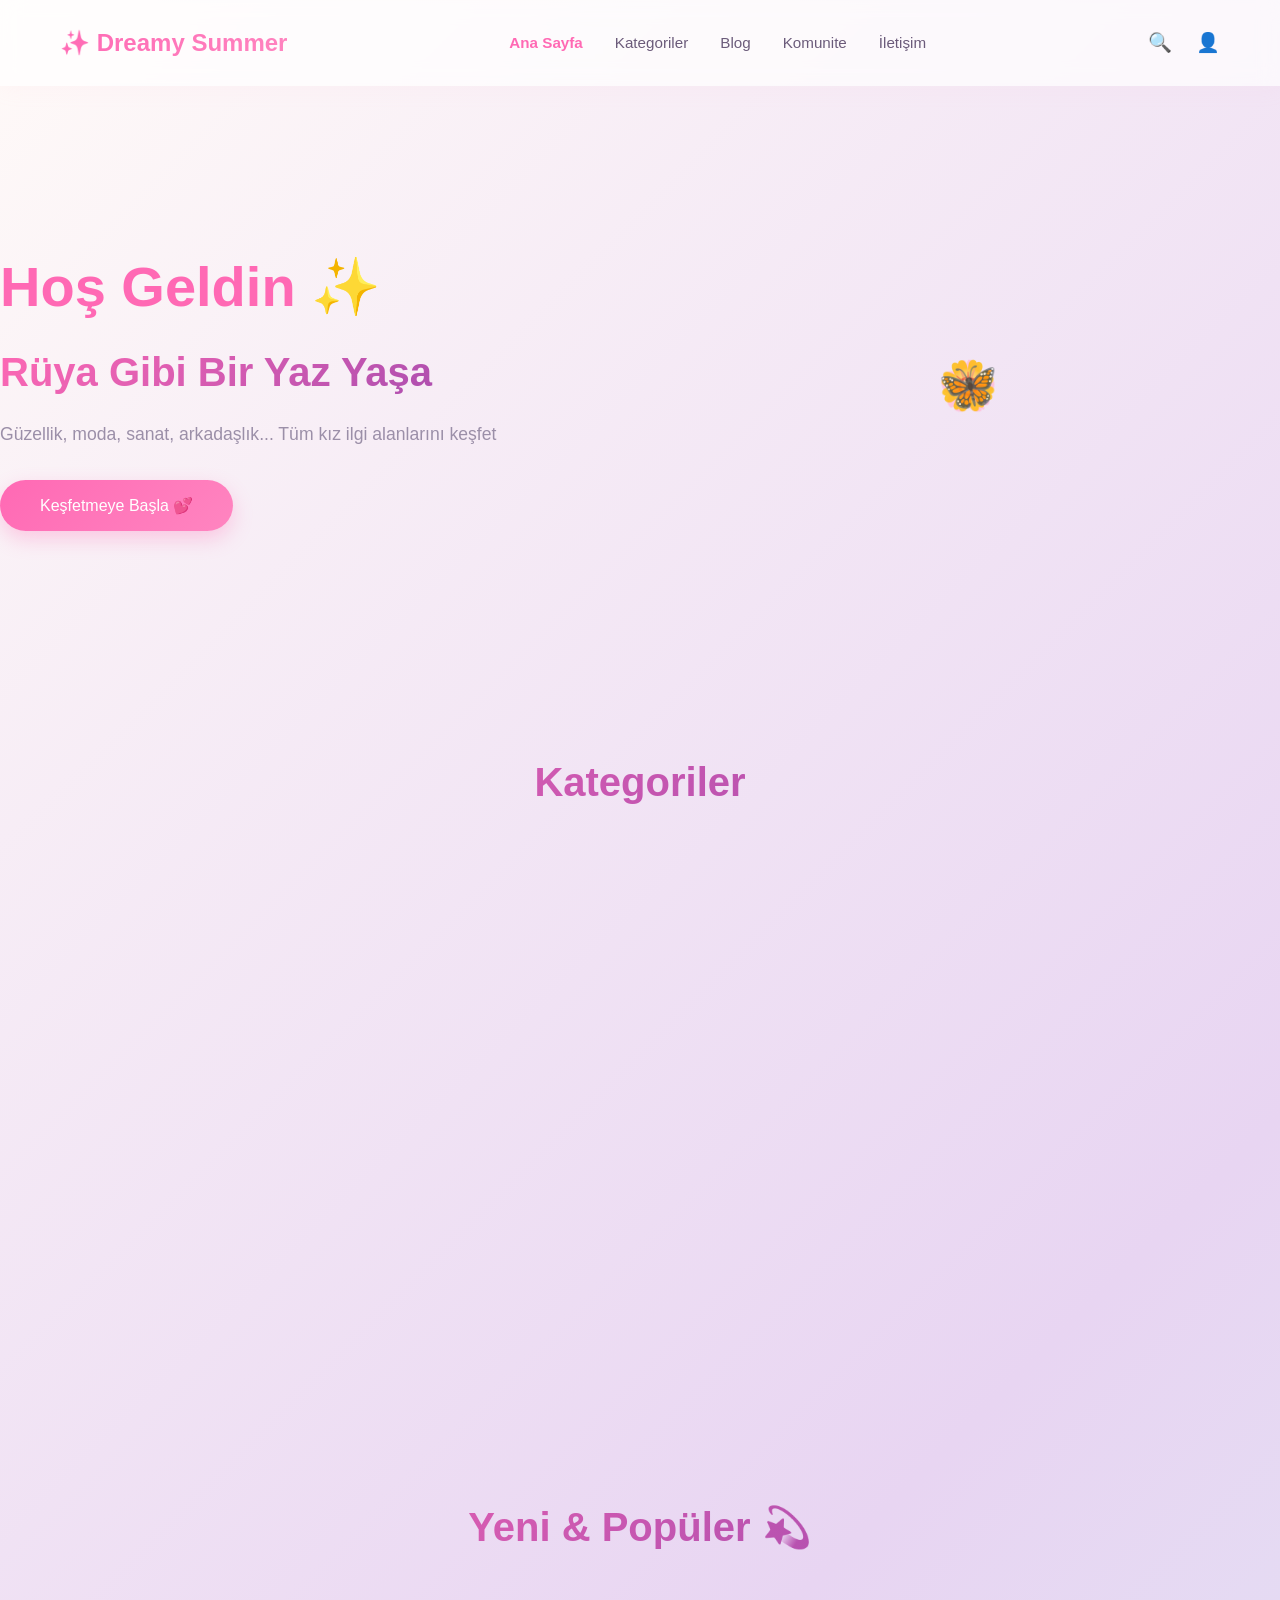
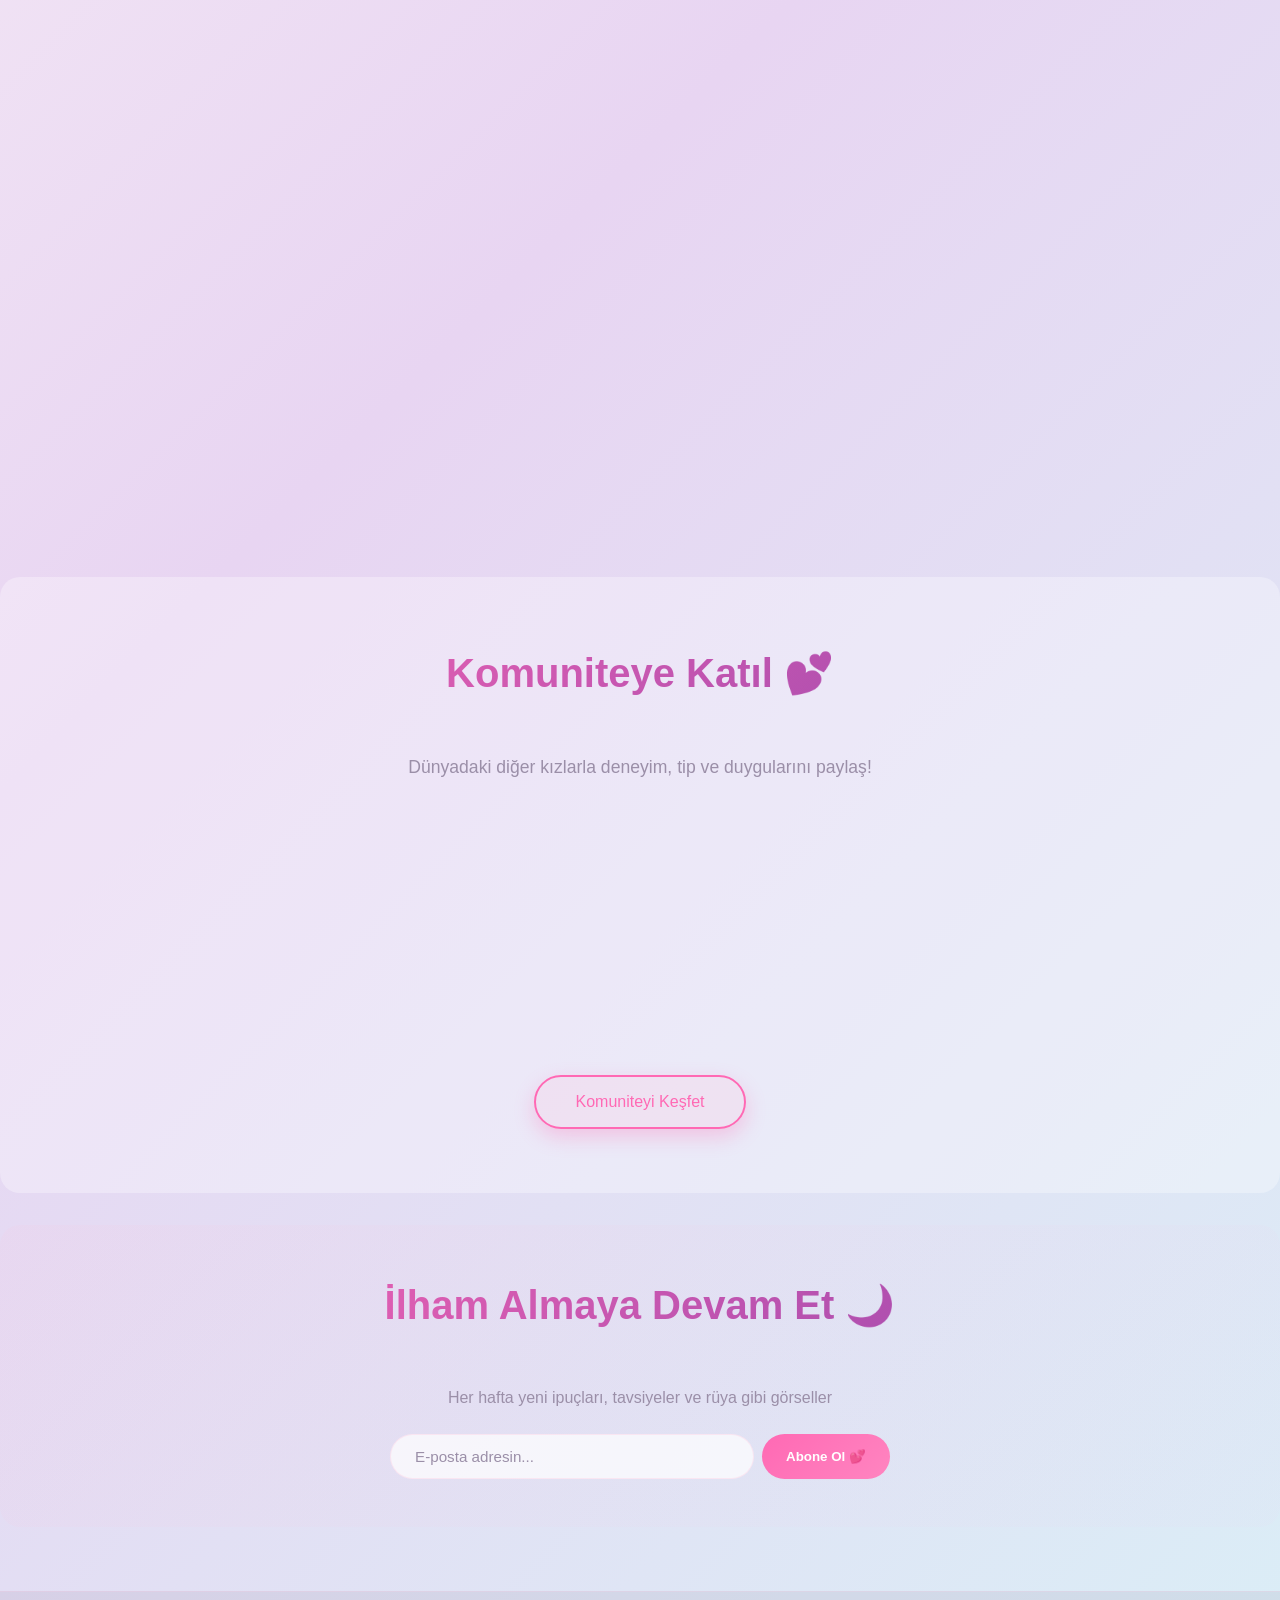
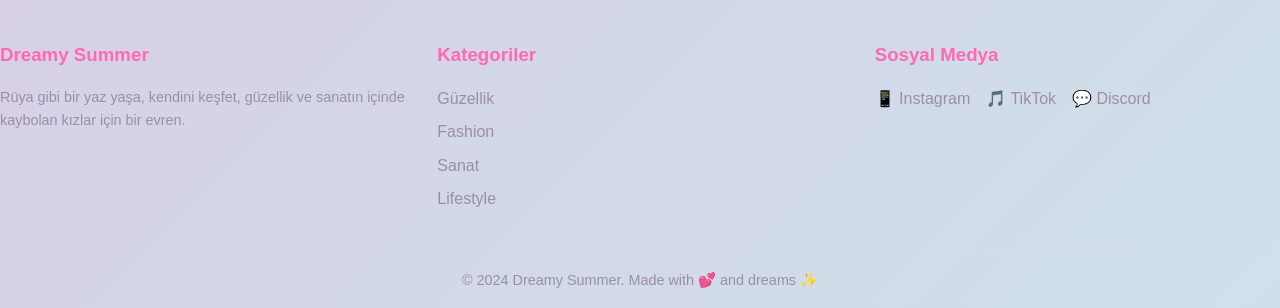
==== index.html @ d78baa51 "🌸 Initial commit: Dreamy Summer - Soft Girl Website" ====
<!DOCTYPE html>
<html lang="tr">
<head>
    <meta charset="UTF-8">
    <meta name="viewport" content="width=device-width, initial-scale=1.0">
    <title>Dreamy Summer - Kız Kulübü</title>
    <link rel="stylesheet" href="style.css">
</head>
<body>
    <!-- Navigation -->
    <nav class="navbar">
        <div class="container">
            <div class="logo">✨ Dreamy Summer</div>
            <ul class="nav-links">
                <li><a href="#home">Ana Sayfa</a></li>
                <li><a href="#categories">Kategoriler</a></li>
                <li><a href="#blog">Blog</a></li>
                <li><a href="#community">Komunite</a></li>
                <li><a href="#contact">İletişim</a></li>
            </ul>
            <div class="nav-icons">
                <span class="search-icon">🔍</span>
                <span class="user-icon">👤</span>
            </div>
        </div>
    </nav>

    <!-- Hero Section -->
    <section id="home" class="hero">
        <div class="hero-content">
            <h1>Hoş Geldin ✨</h1>
            <h2>Rüya Gibi Bir Yaz Yaşa</h2>
            <p>Güzellik, moda, sanat, arkadaşlık... Tüm kız ilgi alanlarını keşfet</p>
            <button class="cta-button">Keşfetmeye Başla 💕</button>
        </div>
        <div class="hero-image">
            <div class="floating-element">🌸</div>
            <div class="floating-element" style="animation-delay: 2s;">🌼</div>
            <div class="floating-element" style="animation-delay: 4s;">🦋</div>
        </div>
    </section>

    <!-- Categories Section -->
    <section id="categories" class="categories">
        <h2>Kategoriler</h2>
        <div class="category-grid">
            <div class="category-card">
                <div class="category-icon">💄</div>
                <h3>Güzellik & Bakım</h3>
                <p>Cilt bakımı, makyaj tipleri & güzellik sırları</p>
            </div>
            <div class="category-card">
                <div class="category-icon">👗</div>
                <h3>Fashion & Stil</h3>
                <p>Yaz modası, kombinler & stil ipuçları</p>
            </div>
            <div class="category-card">
                <div class="category-icon">🎨</div>
                <h3>Sanat & Hobi</h3>
                <p>DIY, resim, müzik & yaratıcı projeler</p>
            </div>
            <div class="category-card">
                <div class="category-icon">📚</div>
                <h3>Lifestyle</h3>
                <p>Yaşam tarzı, meditasyon & wellness</p>
            </div>
            <div class="category-card">
                <div class="category-icon">💝</div>
                <h3>Arkadaşlık</h3>
                <p>Dostluk, ilişkiler & duygular</p>
            </div>
            <div class="category-card">
                <div class="category-icon">🍰</div>
                <h3>Mutfak</h3>
                <p>Kolay tarifler & yaz içecekleri</p>
            </div>
        </div>
    </section>

    <!-- Featured Posts Section -->
    <section id="blog" class="featured-posts">
        <h2>Yeni & Popüler 💫</h2>
        <div class="posts-grid">
            <article class="post-card">
                <div class="post-image" style="background: linear-gradient(135deg, #ffd1e8 0%, #c084fc 100%);"></div>
                <div class="post-content">
                    <span class="category-tag">Güzellik</span>
                    <h3>Yaz Cilt Bakımı: 5 Adımda Parlak Cilt</h3>
                    <p>Sıcak yaylarda ciltini koruyabilmek için neler yapmalısın? İşte harika ipuçları...</p>
                    <a href="#" class="read-more">Oku →</a>
                </div>
            </article>

            <article class="post-card">
                <div class="post-image" style="background: linear-gradient(135deg, #a8edea 0%, #fed6e3 100%);"></div>
                <div class="post-content">
                    <span class="category-tag">Fashion</span>
                    <h3>Yaz Gardıropunun Temel Parçaları</h3>
                    <p>Her kızın yazında olması gereken kıyafetler ve kombinleri...</p>
                    <a href="#" class="read-more">Oku →</a>
                </div>
            </article>

            <article class="post-card">
                <div class="post-image" style="background: linear-gradient(135deg, #ffecd2 0%, #fcb69f 100%);"></div>
                <div class="post-content">
                    <span class="category-tag">Arkadaşlık</span>
                    <h3>Yaz Tatilinde En İyi Anılar Nasıl Yaratılır?</h3>
                    <p>Arkadaşlarınla unutulmaz anılar birlikte yaratmanın yolları...</p>
                    <a href="#" class="read-more">Oku →</a>
                </div>
            </article>

            <article class="post-card">
                <div class="post-image" style="background: linear-gradient(135deg, #d5aaff 0%, #b19cd9 100%);"></div>
                <div class="post-content">
                    <span class="category-tag">Mutfak</span>
                    <h3>3 Dakikada Hazırlanan Yaz İçecekleri</h3>
                    <p>Serinletici ve leziz içecek tarifleri arkadaşlarınla paylaşmak için...</p>
                    <a href="#" class="read-more">Oku →</a>
                </div>
            </article>
        </div>
    </section>

    <!-- Community Section -->
    <section id="community" class="community">
        <div class="community-content">
            <h2>Komuniteye Katıl 💕</h2>
            <p>Dünyadaki diğer kızlarla deneyim, tip ve duygularını paylaş!</p>
            <div class="community-features">
                <div class="feature">
                    <span class="feature-icon">💬</span>
                    <h3>Tartışmalar</h3>
                    <p>Fikirlerini diğer kızlarla paylaş</p>
                </div>
                <div class="feature">
                    <span class="feature-icon">📸</span>
                    <h3>Fotoğraf Paylaş</h3>
                    <p>En güzel anlarını paylaş</p>
                </div>
                <div class="feature">
                    <span class="feature-icon">⭐</span>
                    <h3>Ilham Al</h3>
                    <p>Başkalarından ilham al</p>
                </div>
            </div>
            <button class="cta-button secondary">Komuniteyi Keşfet</button>
        </div>
    </section>

    <!-- Newsletter Section -->
    <section class="newsletter">
        <h2>İlham Almaya Devam Et 🌙</h2>
        <p>Her hafta yeni ipuçları, tavsiyeler ve rüya gibi görseller</p>
        <form class="newsletter-form">
            <input type="email" placeholder="E-posta adresin..." required>
            <button type="submit" class="submit-btn">Abone Ol 💕</button>
        </form>
    </section>

    <!-- Footer -->
    <footer class="footer">
        <div class="footer-content">
            <div class="footer-section">
                <h3>Dreamy Summer</h3>
                <p>Rüya gibi bir yaz yaşa, kendini keşfet, güzellik ve sanatın içinde kaybolan kızlar için bir evren.</p>
            </div>
            <div class="footer-section">
                <h3>Kategoriler</h3>
                <ul>
                    <li><a href="#">Güzellik</a></li>
                    <li><a href="#">Fashion</a></li>
                    <li><a href="#">Sanat</a></li>
                    <li><a href="#">Lifestyle</a></li>
                </ul>
            </div>
            <div class="footer-section">
                <h3>Sosyal Medya</h3>
                <div class="social-links">
                    <a href="#">📱 Instagram</a>
                    <a href="#">🎵 TikTok</a>
                    <a href="#">💬 Discord</a>
                </div>
            </div>
        </div>
        <div class="footer-bottom">
            <p>© 2024 Dreamy Summer. Made with 💕 and dreams ✨</p>
        </div>
    </footer>

    <script src="script.js"></script>
</body>
</html>
---- style.css ----
* {
    margin: 0;
    padding: 0;
    box-sizing: border-box;
}

:root {
    /* Naif Soft Girl Color Palette */
    --primary-pink: #ffc0d9;
    --dusty-pink: #f5d5e8;
    --lavender: #e8d5f2;
    --baby-blue: #d9f0f7;
    --cream: #fffaf8;
    --peach: #f5e6d3;
    --mint: #e8f5f0;
    --lilac: #ede8f5;
    --text-dark: #6b5b7a;
    --text-light: #9b8fa8;
    --accent: #ff69b4;
}

body {
    font-family: 'Segoe UI', Tahoma, Geneva, Verdana, sans-serif;
    background: linear-gradient(135deg, var(--cream) 0%, var(--lavender) 50%, var(--baby-blue) 100%);
    color: var(--text-dark);
    line-height: 1.6;
    min-height: 100vh;
}

.container {
    max-width: 1200px;
    margin: 0 auto;
    padding: 0 20px;
}

/* Navigation */
.navbar {
    background: rgba(255, 255, 255, 0.7);
    backdrop-filter: blur(10px);
    padding: 1.5rem 0;
    position: sticky;
    top: 0;
    z-index: 100;
    box-shadow: 0 2px 20px rgba(255, 192, 217, 0.1);
}

.navbar .container {
    display: flex;
    justify-content: space-between;
    align-items: center;
}

.logo {
    font-size: 1.5rem;
    font-weight: bold;
    background: linear-gradient(135deg, var(--accent) 0%, #ff85c0 100%);
    -webkit-background-clip: text;
    -webkit-text-fill-color: transparent;
    background-clip: text;
}

.nav-links {
    display: flex;
    list-style: none;
    gap: 2rem;
}

.nav-links a {
    color: var(--text-dark);
    text-decoration: none;
    font-size: 0.95rem;
    transition: all 0.3s ease;
    position: relative;
}

.nav-links a:hover {
    color: var(--accent);
}

.nav-links a::after {
    content: '';
    position: absolute;
    bottom: -5px;
    left: 0;
    width: 0;
    height: 2px;
    background: var(--accent);
    transition: width 0.3s ease;
}

.nav-links a:hover::after {
    width: 100%;
}

.nav-icons {
    display: flex;
    gap: 1.5rem;
    font-size: 1.2rem;
    cursor: pointer;
}

.nav-icons span {
    transition: transform 0.3s ease;
}

.nav-icons span:hover {
    transform: scale(1.2);
}

/* Hero Section */
.hero {
    display: grid;
    grid-template-columns: 1fr 1fr;
    align-items: center;
    gap: 2rem;
    padding: 4rem 0;
    min-height: 600px;
}

.hero-content h1 {
    font-size: 3.5rem;
    color: var(--accent);
    margin-bottom: 0.5rem;
    animation: fadeInDown 1s ease;
}

.hero-content h2 {
    font-size: 2.5rem;
    background: linear-gradient(135deg, var(--accent) 0%, #8e44ad 100%);
    -webkit-background-clip: text;
    -webkit-text-fill-color: transparent;
    background-clip: text;
    margin-bottom: 1rem;
    animation: fadeInUp 1s ease 0.2s both;
}

.hero-content p {
    font-size: 1.1rem;
    color: var(--text-light);
    margin-bottom: 2rem;
    animation: fadeInUp 1s ease 0.4s both;
}

.cta-button {
    background: linear-gradient(135deg, var(--accent) 0%, #ff85c0 100%);
    color: white;
    border: none;
    padding: 1rem 2.5rem;
    border-radius: 50px;
    font-size: 1rem;
    cursor: pointer;
    transition: all 0.3s ease;
    box-shadow: 0 8px 20px rgba(255, 105, 180, 0.3);
    animation: fadeInUp 1s ease 0.6s both;
}

.cta-button:hover {
    transform: translateY(-3px);
    box-shadow: 0 12px 30px rgba(255, 105, 180, 0.4);
}

.cta-button.secondary {
    background: rgba(255, 192, 217, 0.2);
    color: var(--accent);
    border: 2px solid var(--accent);
}

.cta-button.secondary:hover {
    background: rgba(255, 192, 217, 0.3);
}

.hero-image {
    position: relative;
    height: 400px;
    display: flex;
    align-items: center;
    justify-content: center;
}

.floating-element {
    position: absolute;
    font-size: 3rem;
    animation: float 6s ease-in-out infinite;
    opacity: 0.8;
}

@keyframes float {
    0%, 100% {
        transform: translateY(0px) rotate(0deg);
    }
    50% {
        transform: translateY(-30px) rotate(10deg);
    }
}

/* Categories Section */
.categories {
    padding: 4rem 0;
}

.categories h2,
.featured-posts h2,
.community h2,
.newsletter h2 {
    font-size: 2.5rem;
    text-align: center;
    margin-bottom: 3rem;
    background: linear-gradient(135deg, var(--accent) 0%, #8e44ad 100%);
    -webkit-background-clip: text;
    -webkit-text-fill-color: transparent;
    background-clip: text;
}

.category-grid {
    display: grid;
    grid-template-columns: repeat(auto-fit, minmax(280px, 1fr));
    gap: 2rem;
}

.category-card {
    background: rgba(255, 255, 255, 0.5);
    backdrop-filter: blur(10px);
    padding: 2rem;
    border-radius: 20px;
    text-align: center;
    transition: all 0.3s ease;
    border: 1px solid rgba(255, 192, 217, 0.3);
    cursor: pointer;
}

.category-card:hover {
    transform: translateY(-10px);
    background: rgba(255, 255, 255, 0.8);
    box-shadow: 0 10px 30px rgba(255, 105, 180, 0.15);
}

.category-icon {
    font-size: 3rem;
    margin-bottom: 1rem;
    display: inline-block;
    transition: transform 0.3s ease;
}

.category-card:hover .category-icon {
    transform: scale(1.2) rotate(10deg);
}

.category-card h3 {
    font-size: 1.3rem;
    margin-bottom: 0.5rem;
    color: var(--accent);
}

.category-card p {
    color: var(--text-light);
    font-size: 0.95rem;
}

/* Featured Posts Section */
.featured-posts {
    padding: 4rem 0;
}

.posts-grid {
    display: grid;
    grid-template-columns: repeat(auto-fit, minmax(280px, 1fr));
    gap: 2rem;
}

.post-card {
    background: rgba(255, 255, 255, 0.4);
    backdrop-filter: blur(10px);
    border-radius: 15px;
    overflow: hidden;
    transition: all 0.3s ease;
    border: 1px solid rgba(255, 192, 217, 0.2);
}

.post-card:hover {
    transform: translateY(-8px);
    box-shadow: 0 15px 40px rgba(255, 105, 180, 0.2);
}

.post-image {
    height: 200px;
    background: linear-gradient(135deg, var(--dusty-pink) 0%, var(--lavender) 100%);
}

.post-content {
    padding: 1.5rem;
}

.category-tag {
    display: inline-block;
    background: rgba(255, 192, 217, 0.3);
    color: var(--accent);
    padding: 0.3rem 0.8rem;
    border-radius: 20px;
    font-size: 0.8rem;
    margin-bottom: 0.8rem;
}

.post-card h3 {
    font-size: 1.2rem;
    margin-bottom: 0.8rem;
    color: var(--text-dark);
    line-height: 1.4;
}

.post-card p {
    color: var(--text-light);
    font-size: 0.95rem;
    margin-bottom: 1rem;
}

.read-more {
    color: var(--accent);
    text-decoration: none;
    font-weight: 600;
    transition: all 0.3s ease;
}

.read-more:hover {
    gap: 0.5rem;
}

/* Community Section */
.community {
    padding: 4rem 0;
    background: rgba(255, 255, 255, 0.3);
    border-radius: 20px;
    margin: 2rem 0;
}

.community-content {
    text-align: center;
}

.community-content p {
    font-size: 1.1rem;
    color: var(--text-light);
    margin-bottom: 2.5rem;
}

.community-features {
    display: grid;
    grid-template-columns: repeat(auto-fit, minmax(200px, 1fr));
    gap: 2rem;
    margin-bottom: 2rem;
}

.feature {
    padding: 1.5rem;
    background: rgba(255, 255, 255, 0.5);
    border-radius: 15px;
    transition: all 0.3s ease;
}

.feature:hover {
    background: rgba(255, 192, 217, 0.2);
    transform: scale(1.05);
}

.feature-icon {
    font-size: 2.5rem;
    display: block;
    margin-bottom: 0.5rem;
}

.feature h3 {
    color: var(--accent);
    margin-bottom: 0.5rem;
}

.feature p {
    color: var(--text-light);
    font-size: 0.9rem;
}

/* Newsletter Section */
.newsletter {
    padding: 3rem 0;
    text-align: center;
    background: linear-gradient(135deg, rgba(255, 192, 217, 0.1) 0%, rgba(232, 213, 242, 0.1) 100%);
    border-radius: 20px;
    margin: 2rem 0;
}

.newsletter p {
    color: var(--text-light);
    margin-bottom: 1.5rem;
}

.newsletter-form {
    display: flex;
    gap: 0.5rem;
    max-width: 500px;
    margin: 0 auto;
    flex-wrap: wrap;
    justify-content: center;
}

.newsletter-form input {
    flex: 1;
    min-width: 200px;
    padding: 0.8rem 1.5rem;
    border: 1px solid rgba(255, 192, 217, 0.3);
    border-radius: 30px;
    background: rgba(255, 255, 255, 0.7);
    color: var(--text-dark);
    font-size: 0.95rem;
}

.newsletter-form input::placeholder {
    color: var(--text-light);
}

.submit-btn {
    padding: 0.8rem 1.5rem;
    background: linear-gradient(135deg, var(--accent) 0%, #ff85c0 100%);
    color: white;
    border: none;
    border-radius: 30px;
    cursor: pointer;
    font-weight: 600;
    transition: all 0.3s ease;
}

.submit-btn:hover {
    transform: scale(1.05);
}

/* Footer */
.footer {
    background: rgba(107, 91, 122, 0.1);
    padding: 3rem 0 1rem;
    margin-top: 4rem;
    border-top: 1px solid rgba(255, 192, 217, 0.2);
}

.footer-content {
    display: grid;
    grid-template-columns: repeat(auto-fit, minmax(250px, 1fr));
    gap: 2rem;
    margin-bottom: 2rem;
}

.footer-section h3 {
    color: var(--accent);
    margin-bottom: 1rem;
}

.footer-section p {
    color: var(--text-light);
    font-size: 0.9rem;
}

.footer-section ul {
    list-style: none;
}

.footer-section ul li {
    margin-bottom: 0.5rem;
}

.footer-section ul a,
.social-links a {
    color: var(--text-light);
    text-decoration: none;
    transition: color 0.3s ease;
}

.footer-section ul a:hover,
.social-links a:hover {
    color: var(--accent);
}

.social-links {
    display: flex;
    gap: 1rem;
    flex-wrap: wrap;
}

.footer-bottom {
    text-align: center;
    padding-top: 1rem;
    border-top: 1px solid rgba(255, 192, 217, 0.1);
    color: var(--text-light);
    font-size: 0.9rem;
}

/* Animations */
@keyframes fadeInDown {
    from {
        opacity: 0;
        transform: translateY(-30px);
    }
    to {
        opacity: 1;
        transform: translateY(0);
    }
}

@keyframes fadeInUp {
    from {
        opacity: 0;
        transform: translateY(30px);
    }
    to {
        opacity: 1;
        transform: translateY(0);
    }
}

/* Responsive */
@media (max-width: 768px) {
    .hero {
        grid-template-columns: 1fr;
        padding: 2rem 0;
        min-height: auto;
    }

    .hero-content h1 {
        font-size: 2.5rem;
    }

    .hero-content h2 {
        font-size: 1.8rem;
    }

    .nav-links {
        display: none;
    }

    .categories h2,
    .featured-posts h2,
    .community h2,
    .newsletter h2 {
        font-size: 2rem;
    }

    .category-grid,
    .posts-grid {
        grid-template-columns: 1fr;
    }

    .newsletter-form {
        flex-direction: column;
    }

    .newsletter-form input,
    .submit-btn {
        width: 100%;
    }
}
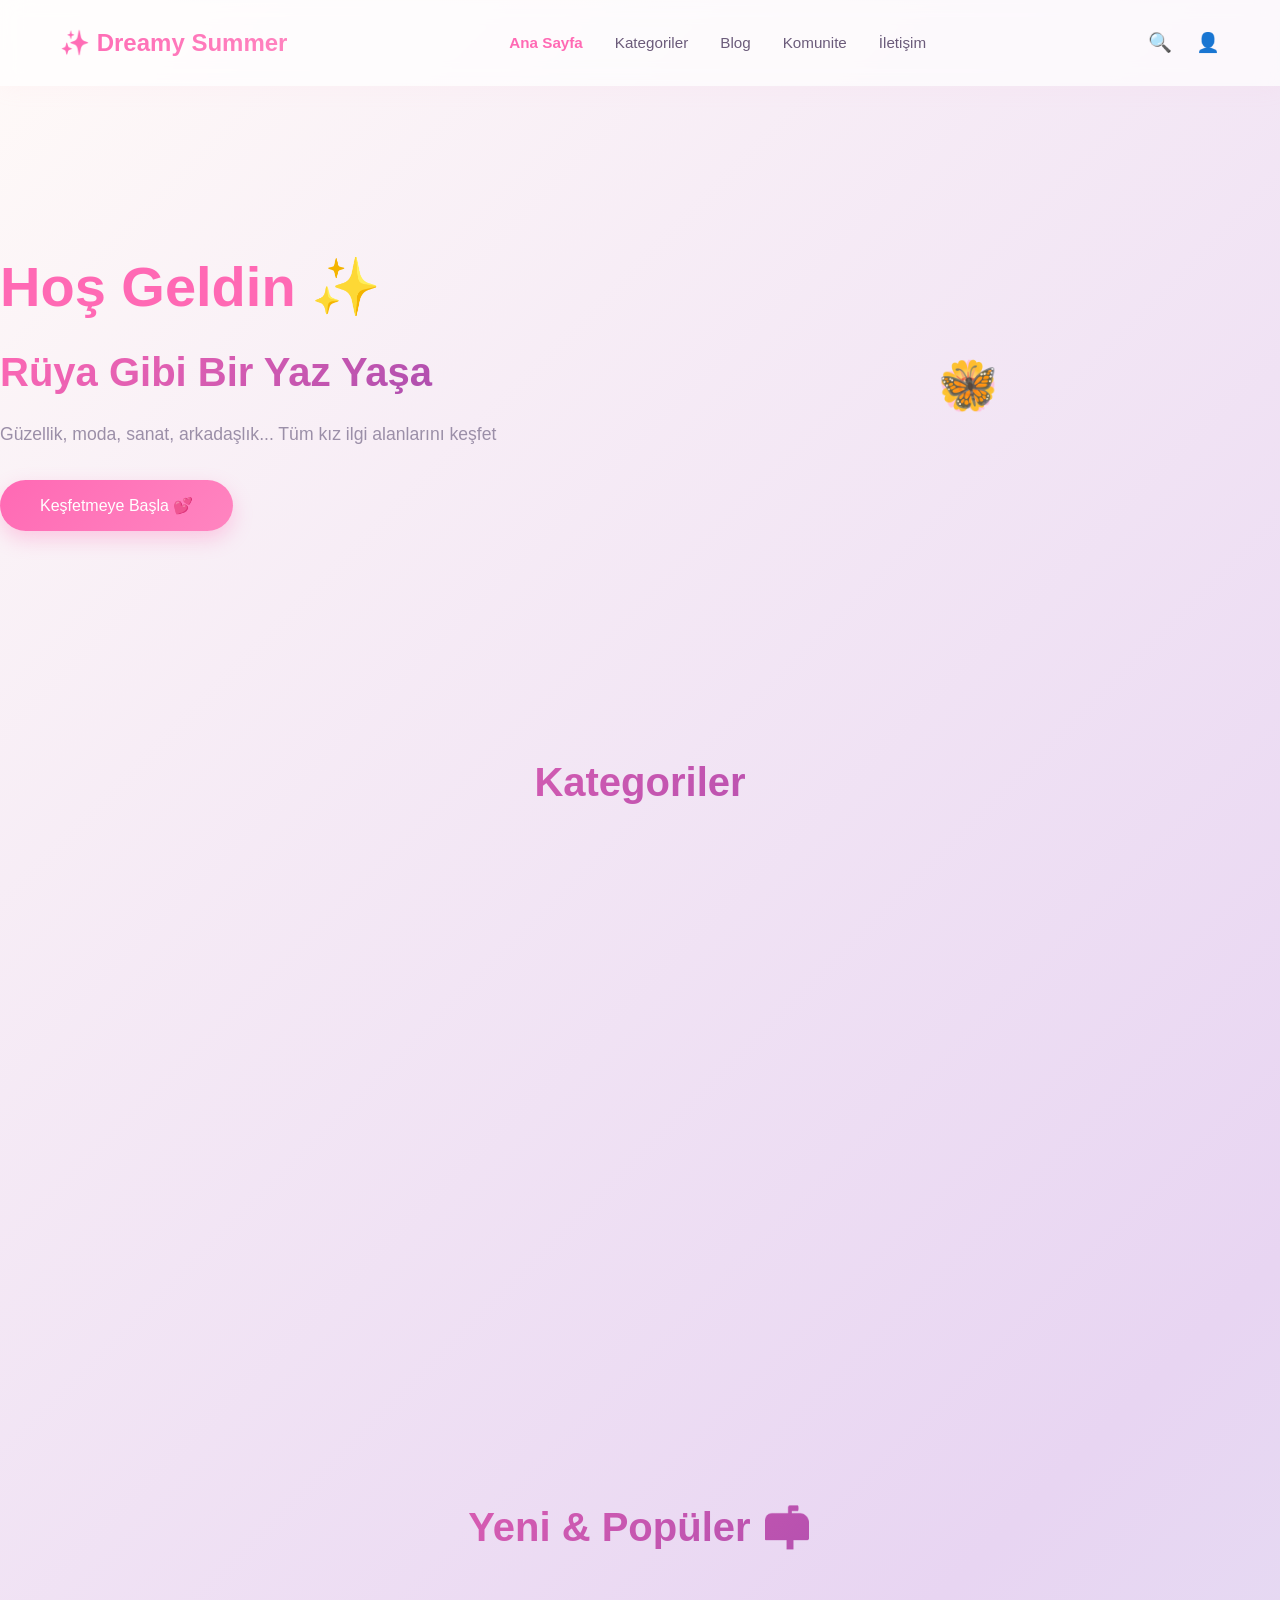
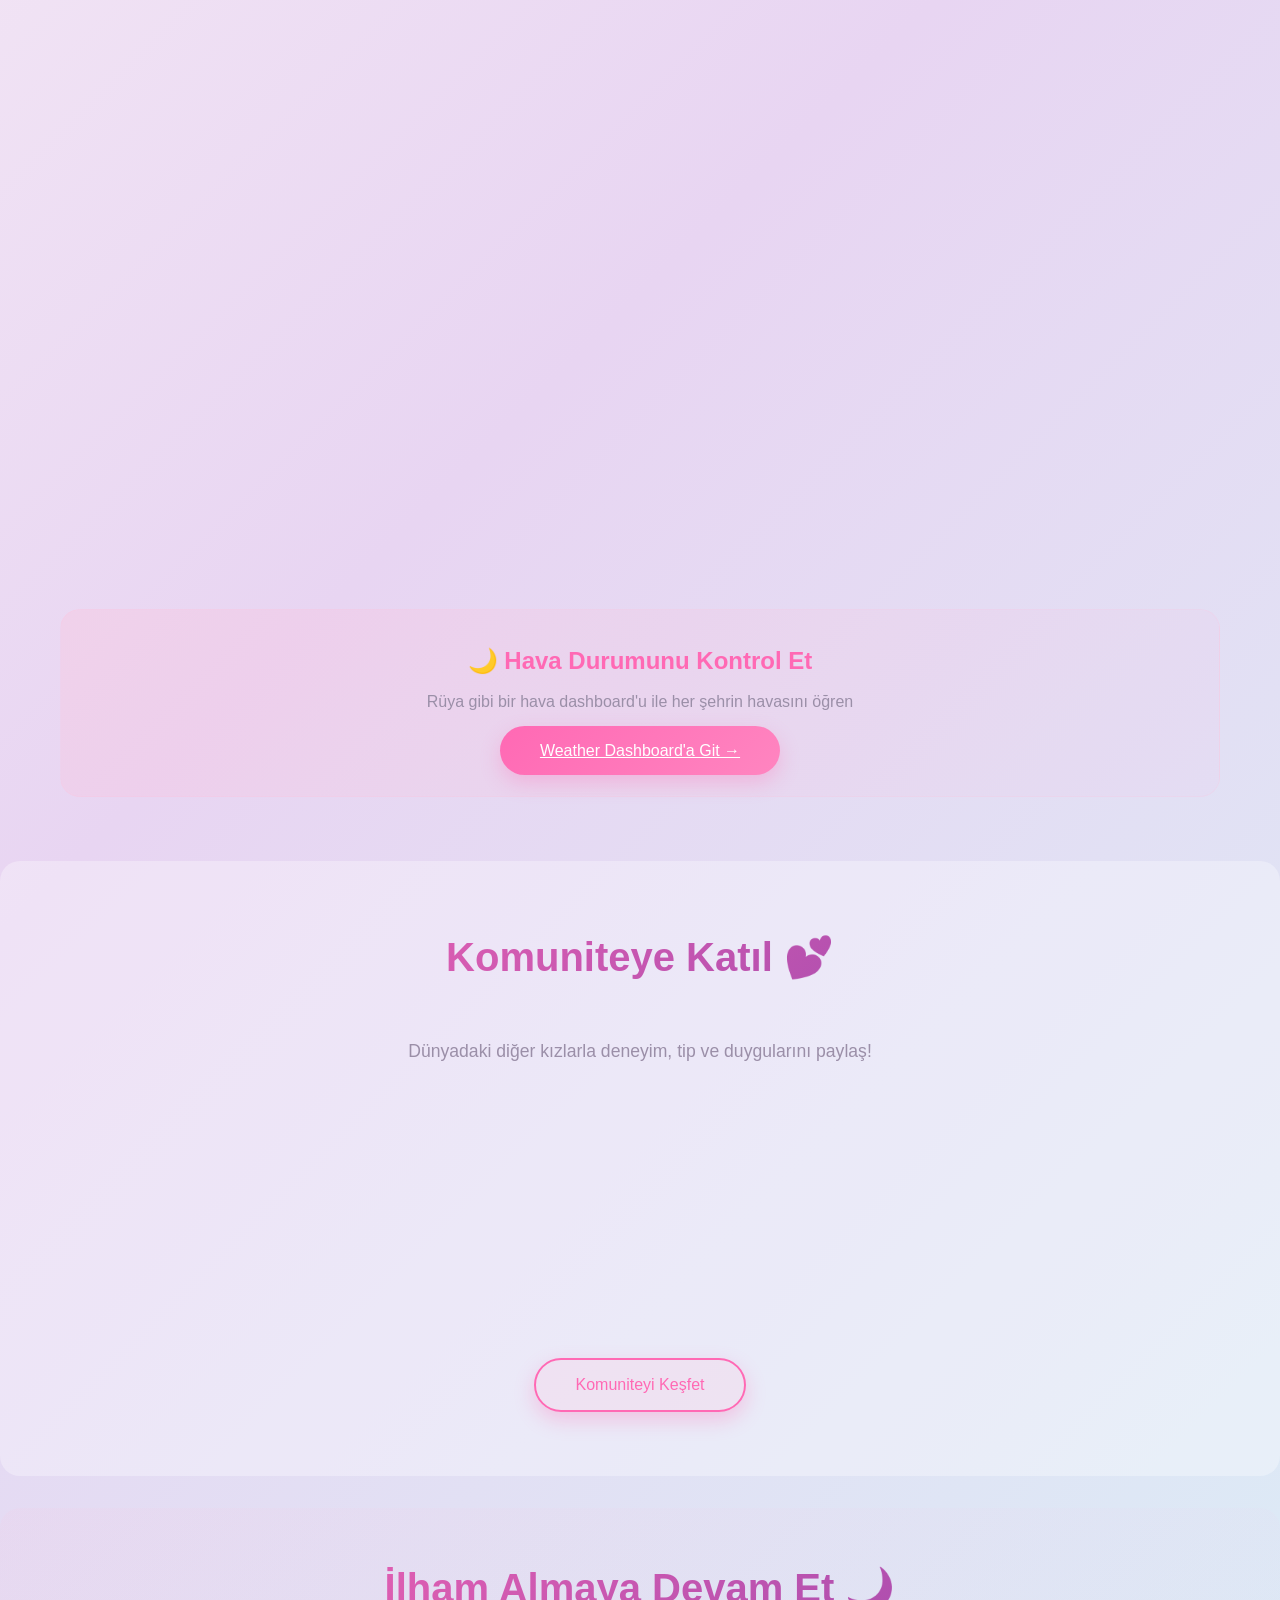
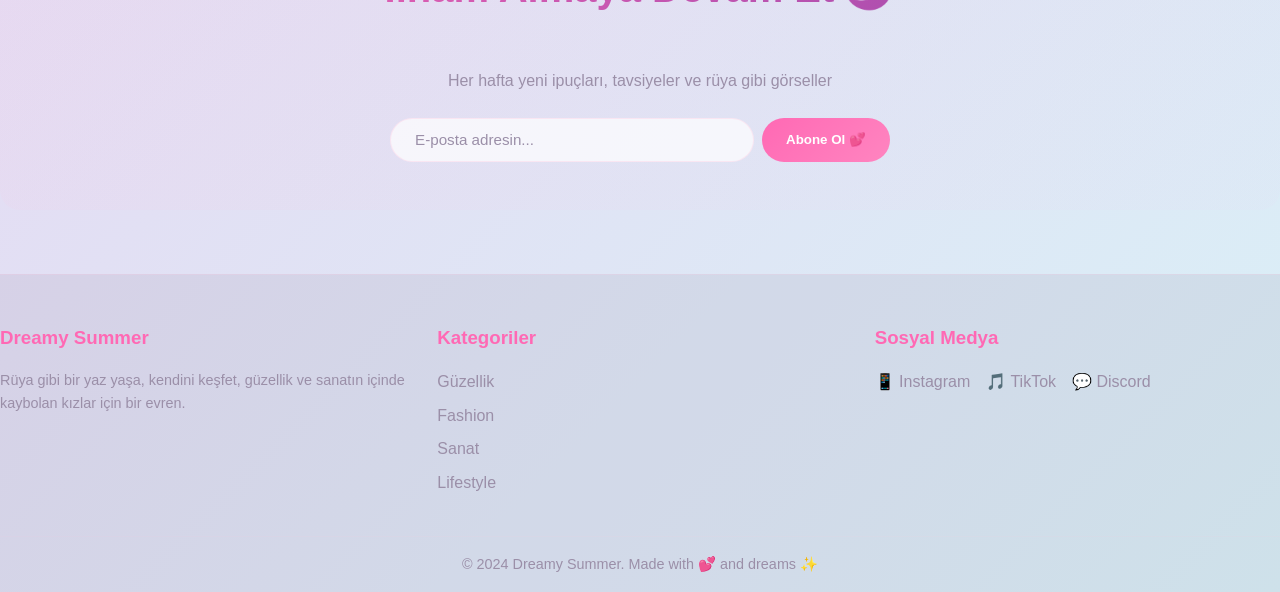
==== commit 5a174a4f: "✨ Add weather dashboard with soft girl aesthetic" ====
--- a/index.html
+++ b/index.html
@@ -79,7 +79,7 @@
 
     <!-- Featured Posts Section -->
     <section id="blog" class="featured-posts">
-        <h2>Yeni & Popüler 💫</h2>
+        <h2>Yeni & Popüler 📫</h2>
         <div class="posts-grid">
             <article class="post-card">
                 <div class="post-image" style="background: linear-gradient(135deg, #ffd1e8 0%, #c084fc 100%);"></div>
@@ -120,6 +120,17 @@
                     <a href="#" class="read-more">Oku →</a>
                 </div>
             </article>
+        </div>
+    </section>
+
+    <!-- Weather Dashboard Link -->
+    <section class="weather-banner">
+        <div class="container">
+            <div class="banner-content">
+                <h2>🌙 Hava Durumunu Kontrol Et</h2>
+                <p>Rüya gibi bir hava dashboard'u ile her şehrin havasını öğren</p>
+                <a href="weather.html" class="cta-button">Weather Dashboard'a Git →</a>
+            </div>
         </div>
     </section>
 
@@ -141,7 +152,7 @@
                 </div>
                 <div class="feature">
                     <span class="feature-icon">⭐</span>
-                    <h3>Ilham Al</h3>
+                    <h3>İlham Al</h3>
                     <p>Başkalarından ilham al</p>
                 </div>
             </div>
--- a/style.css
+++ b/style.css
@@ -324,6 +324,34 @@
     gap: 0.5rem;
 }
 
+/* Weather Banner */
+.weather-banner {
+    padding: 2rem 0;
+    margin: 2rem 0;
+}
+
+.banner-content {
+    background: linear-gradient(135deg, rgba(255, 192, 217, 0.3) 0%, rgba(232, 213, 242, 0.3) 100%);
+    border-radius: 20px;
+    padding: 2rem;
+    text-align: center;
+    border: 1px solid rgba(255, 192, 217, 0.2);
+}
+
+.banner-content h2 {
+    color: var(--accent);
+    margin-bottom: 0.5rem;
+}
+
+.banner-content p {
+    color: var(--text-light);
+    margin-bottom: 1.5rem;
+}
+
+.banner-content .cta-button {
+    animation: none;
+}
+
 /* Community Section */
 .community {
     padding: 4rem 0;
